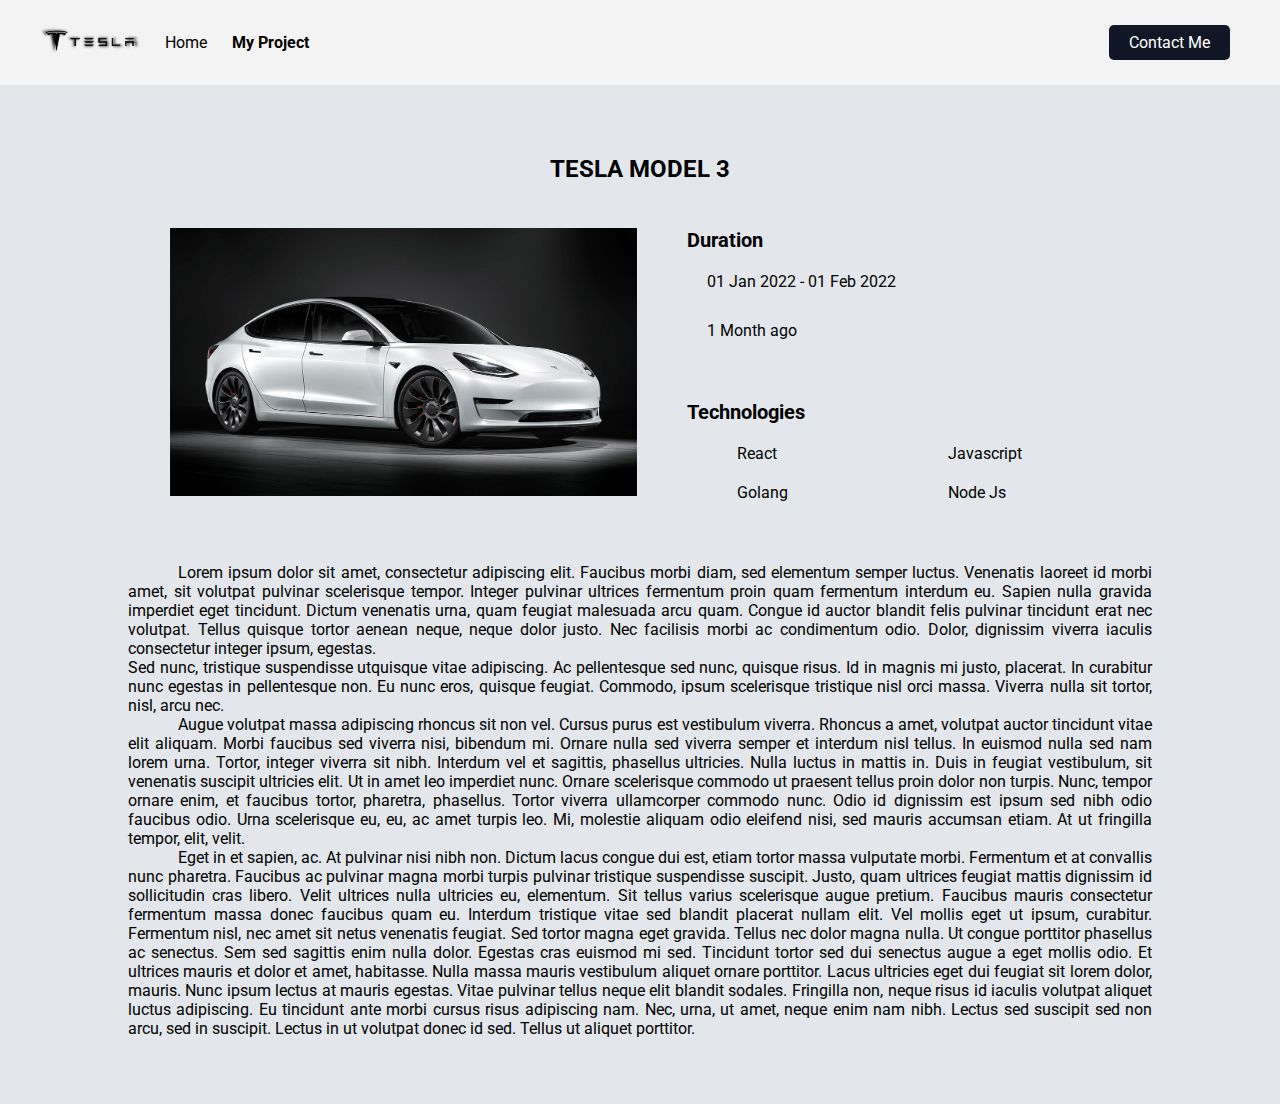
==== asset/html/my-project-detail.html @ e156f50b "first" ====
<!DOCTYPE html>
<html lang="en">

<head>
    <meta charset="UTF-8">
    <meta http-equiv="X-UA-Compatible" content="IE=edge">
    <meta name="viewport" content="width=device-width, initial-scale=1.0">
    <title>My Blog</title>
    <link rel="icon" type="image/x-icon" href="/asset/image/logo-tesla2.png">
    <link rel="stylesheet" href="/asset/css/my-project-detail.css">
    <link rel="stylesheet" href="/asset/css/navbar.css">
    <link rel="stylesheet" href="https://cdnjs.cloudflare.com/ajax/libs/font-awesome/6.2.0/css/all.min.css"
        integrity="sha512-xh6O/CkQoPOWDdYTDqeRdPCVd1SpvCA9XXcUnZS2FmJNp1coAFzvtCN9BmamE+4aHK8yyUHUSCcJHgXloTyT2A=="
        crossorigin="anonymous" referrerpolicy="no-referrer" />
</head>

<body>
    <nav>
        <div class="nav-left">
            <ul>
                <li>
                    <img class="logo" src="/asset/image/logo-tesla.png" alt="logo dumbways" />
                </li>
                <li>
                    <a href="/index.html">Home</a>
                </li>
                <li>
                    <a class="aktif" href="/asset/html/my-project.html">My Project</a>
                </li>
            </ul>
        </div>
        <div class="nav-right">
            <ul>
                <li>
                    <a href="/asset/html/contact.html">Contact Me</a>
                </li>
            </ul>
        </div>
    </nav>


    <div class="container">
        <h2>TESLA MODEL 3</h2>
        <div class="project-detail">
            <img src="/asset/image/Tesla-Model-3.jpg" alt="gambar avatar" class="image" />
            <div class="data-group">
                <div class="duration">
                    <label>Duration</label>
                    <div class="icon-group">
                        <i class="fa-solid fa-calendar-days fa-2xl"></i>
                        <label for="">01 Jan 2022 - 01 Feb 2022</label>
                    </div>
                    <div class="icon-group" id="date">
                        <i class="fa-solid fa-clock fa-2xl"></i>
                        <label for="">1 month</label>
                    </div>
                </div>
                <div class="technologies">
                    <label for="">Technologies</label>
                    <div class="techno-group">
                        <div class="icon-group">
                            <i class="fa-brands fa-react fa-2xl"></i>
                            <label for="react">React</label>
                        </div>
                        <div class="icon-group">
                            <i class="fa-brands fa-square-js fa-2xl"></i>
                            <label for="javascript">Javascript</label>
                        </div>
                        <div class="icon-group">
                            <i class="fa-brands fa-golang fa-2xl"></i>
                            <label for="golang">Golang</label>
                        </div>
                        <div class="icon-group">
                            <i class="fa-brands fa-node-js fa-2xl"></i>
                            <label for="nodeJs">Node Js</label>
                        </div>
                    </div>
                </div>
            </div>
        </div>
      <p>
        <span>Lorem</span> ipsum dolor sit amet, consectetur adipiscing elit. Faucibus morbi diam, sed elementum semper luctus. Venenatis laoreet id morbi amet, sit volutpat pulvinar scelerisque tempor. Integer pulvinar ultrices fermentum proin quam fermentum interdum eu. Sapien nulla gravida imperdiet eget tincidunt. Dictum venenatis urna, quam feugiat malesuada arcu quam. Congue id auctor blandit felis pulvinar tincidunt erat nec volutpat. Tellus quisque tortor aenean neque, neque dolor justo. Nec facilisis morbi ac condimentum odio. Dolor, dignissim viverra iaculis consectetur integer ipsum, egestas. <br/>
        Sed nunc, tristique suspendisse utquisque vitae adipiscing. Ac pellentesque sed nunc, quisque risus. Id in magnis mi justo, placerat. In curabitur nunc egestas in pellentesque non. Eu nunc eros, quisque feugiat. Commodo, ipsum scelerisque tristique nisl orci massa. Viverra nulla sit tortor, nisl, arcu nec. <br/>
        <span>Augue</span> volutpat massa adipiscing rhoncus sit non vel. Cursus purus est vestibulum viverra. Rhoncus a amet, volutpat auctor tincidunt vitae elit aliquam. Morbi faucibus sed viverra nisi, bibendum mi. Ornare nulla sed viverra semper et interdum nisl tellus. In euismod nulla sed nam lorem urna. Tortor, integer viverra sit nibh. Interdum vel et sagittis, phasellus ultricies. Nulla luctus in mattis in. Duis in feugiat vestibulum, sit venenatis suscipit ultricies elit. Ut in amet leo imperdiet nunc. Ornare scelerisque commodo ut praesent tellus proin dolor non turpis. Nunc, tempor ornare enim, et faucibus tortor, pharetra, phasellus. Tortor viverra ullamcorper commodo nunc. Odio id dignissim est ipsum sed nibh odio faucibus odio. Urna scelerisque eu, eu, ac amet turpis leo. Mi, molestie aliquam odio eleifend nisi, sed mauris accumsan etiam. At ut fringilla tempor, elit, velit. <br/>
        <span>Eget</span> in et sapien, ac. At pulvinar nisi nibh non. Dictum lacus congue dui est, etiam tortor massa vulputate morbi. Fermentum et at convallis nunc pharetra. Faucibus ac pulvinar magna morbi turpis pulvinar tristique suspendisse suscipit. Justo, quam ultrices feugiat mattis dignissim id sollicitudin cras libero. Velit ultrices nulla ultricies eu, elementum. Sit tellus varius scelerisque augue pretium. Faucibus mauris consectetur fermentum massa donec faucibus quam eu. Interdum tristique vitae sed blandit placerat nullam elit. Vel mollis eget ut ipsum, curabitur. Fermentum nisl, nec amet sit netus venenatis feugiat. Sed tortor magna eget gravida. Tellus nec dolor magna nulla. Ut congue porttitor phasellus ac senectus. Sem sed sagittis enim nulla dolor. Egestas cras euismod mi sed. Tincidunt tortor sed dui senectus augue a eget mollis odio. Et ultrices mauris et dolor et amet, habitasse. Nulla massa mauris vestibulum aliquet ornare porttitor. Lacus ultricies eget dui feugiat sit lorem dolor, mauris. Nunc ipsum lectus at mauris egestas. Vitae pulvinar tellus neque elit blandit sodales. Fringilla non, neque risus id iaculis volutpat aliquet luctus adipiscing. Eu tincidunt ante morbi cursus risus adipiscing nam. Nec, urna, ut amet, neque enim nam nibh. Lectus sed suscipit sed non arcu, sed in suscipit. Lectus in ut volutpat donec id sed. Tellus ut aliquet porttitor.
      </p>
    </div>

    <script src="/asset/js/my-project-detail.js"></script>

</body>

</html>
---- asset/css/my-project-detail.css ----
@import url("https://fonts.googleapis.com/css2?family=Roboto:ital,wght@0,100;0,300;0,400;0,500;0,700;0,900;1,100;1,300;1,400;1,500;1,700;1,900&display=swap");

body {
    margin: 0;
    background-color: #e3e7eb;
    font-family: "Roboto", sans-serif;
  }

.container{
    width: 80%;
    margin: 50px auto;
    display: flex;
    flex-direction: column;
    text-align: center;
    gap: 25px;
}

.container > p {
    text-align: justify;
}

.container > p span{
    margin-left: 50px;
}

.project-detail{
    margin: auto;
    display: flex;
    flex-direction: row;
    gap: 50px;
    flex-wrap: wrap;
}

.image{
    max-width: 500px;
    height: 268px;
}

.data-group{
    display: flex;
    flex-direction: column;
    gap: 20px;
    text-align: left;
}

.duration{
    display: flex;
    flex-direction: column;
    gap: 10px;
}

.duration > label{
    font-size: 20px;
    font-weight: bold;
    margin-bottom: 10px;
}

.date-group{
    display: flex;
    flex-direction: column;
    gap: 10px;
}

.technologies{
    display: flex;
    flex-direction: column;
    gap: 10px;
}

.technologies > label{
    font-size: 20px;
    font-weight: bold;
    margin-bottom: 10px;
}

.techno-group{
    display: flex;
    flex-direction: row;
    flex-wrap: wrap;
    align-items: center;
    justify-content: center;
}

.fa-brands{
    width: 30px;
    display: flex;
    justify-content: center;    
}

.icon-group{
    margin-bottom: 20px;
    display: flex;
    align-items: center;
    gap: 20px;
    flex: 50%;
}
---- asset/css/navbar.css ----
@import url("https://fonts.googleapis.com/css2?family=Roboto:ital,wght@0,100;0,300;0,400;0,500;0,700;0,900;1,100;1,300;1,400;1,500;1,700;1,900&display=swap");

nav {
    background-color: #f4f3f3;
    display: flex;
    flex-wrap: wrap;
    align-items: center;
    font-family: "Roboto", sans-serif;
  }
  
  .logo {
    width: 100px;
  }
  
  nav ul {
    display: flex;
    list-style-type: none;
    align-items: center;
  }
  
  nav ul li {
    margin-right: 25px;
  }
  
  .nav-left {
    flex: 1;
  }
  
  .nav-left a {
    color: black;
    text-decoration: none;
  }
  
  .aktif {
    font-weight: bold;
  }
  
  .nav-right {
    margin-right: 25px;
  }
  
  .nav-right a {
    background-color: #111727;
    padding: 8px 20px;
    color: white;
    border-radius: 5px;
    text-decoration: none;
  }
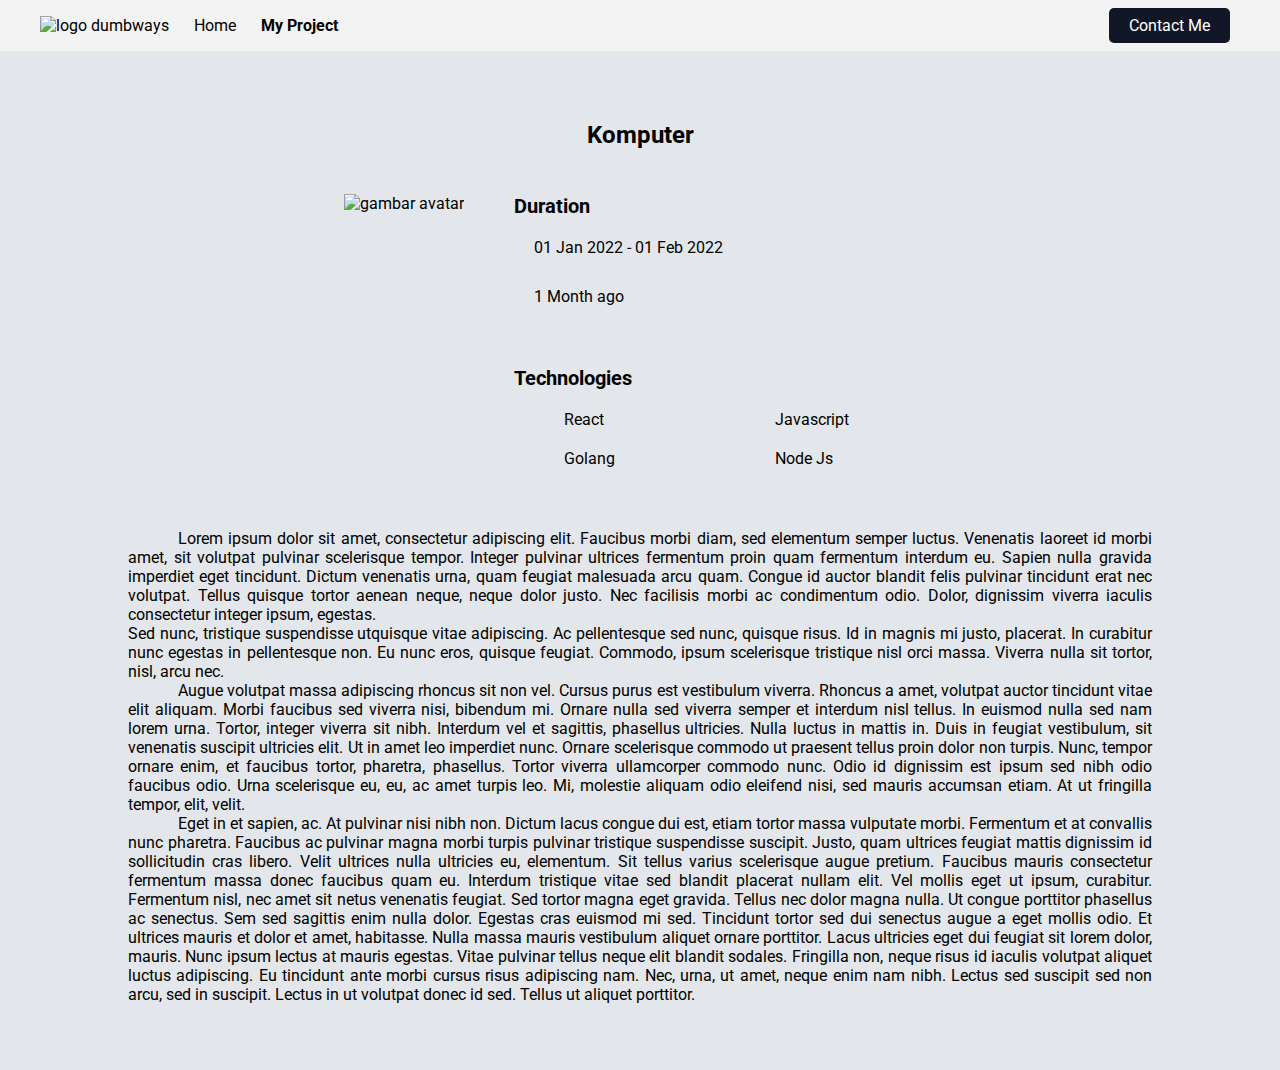
==== commit 6af08c60: "fifth" ====
--- a/asset/html/my-project-detail.html
+++ b/asset/html/my-project-detail.html
@@ -6,7 +6,7 @@
     <meta http-equiv="X-UA-Compatible" content="IE=edge">
     <meta name="viewport" content="width=device-width, initial-scale=1.0">
     <title>My Blog</title>
-    <link rel="icon" type="image/x-icon" href="/asset/image/logo-tesla2.png">
+    <link rel="icon" type="image/x-icon" href="/asset/image/logo.png">
     <link rel="stylesheet" href="/asset/css/my-project-detail.css">
     <link rel="stylesheet" href="/asset/css/navbar.css">
     <link rel="stylesheet" href="https://cdnjs.cloudflare.com/ajax/libs/font-awesome/6.2.0/css/all.min.css"
@@ -19,7 +19,7 @@
         <div class="nav-left">
             <ul>
                 <li>
-                    <img class="logo" src="/asset/image/logo-tesla.png" alt="logo dumbways" />
+                    <img class="logo" src="/asset/image/logo.png" alt="logo dumbways" />
                 </li>
                 <li>
                     <a href="/index.html">Home</a>
@@ -40,9 +40,9 @@
 
 
     <div class="container">
-        <h2>TESLA MODEL 3</h2>
+        <h2>Komputer</h2>
         <div class="project-detail">
-            <img src="/asset/image/Tesla-Model-3.jpg" alt="gambar avatar" class="image" />
+            <img src="/asset/image/4625702.jpg" alt="gambar avatar" class="image" />
             <div class="data-group">
                 <div class="duration">
                     <label>Duration</label>
